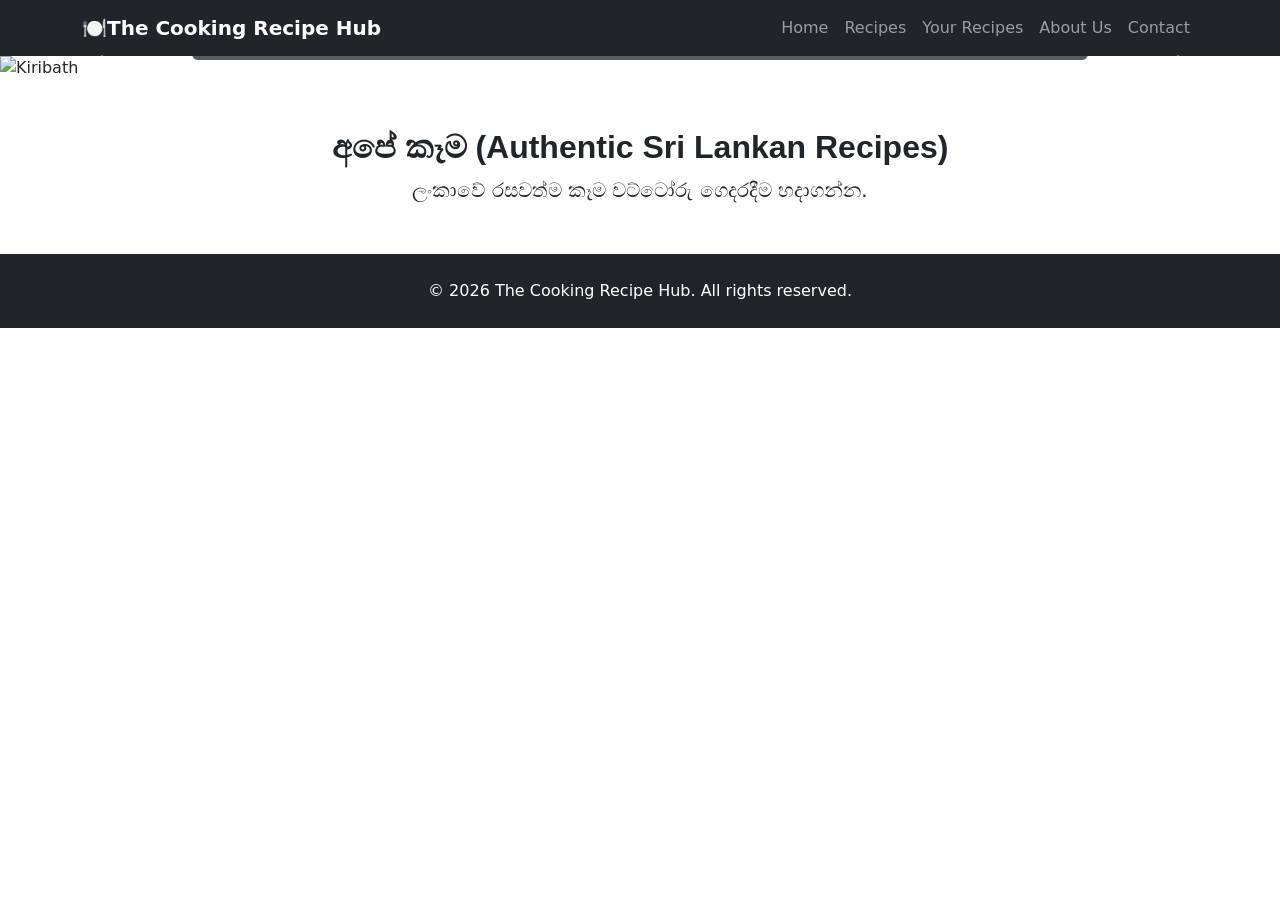
==== index.html @ c58175a7 "logo name change" ====
<!DOCTYPE html>
<html lang="en">
<head>
    <meta charset="UTF-8">
    <meta name="viewport" content="width=device-width, initial-scale=1.0">
    <title>The Cooking Recipe Hub - Home</title>
    
   
      <link rel="stylesheet" href="css/style.css">
    
    <link href="https://cdn.jsdelivr.net/npm/bootstrap@5.3.0/dist/css/bootstrap.min.css" rel="stylesheet">
</head>
<body>
    <header id="navbar-placeholder">    <!-- Bootstrap 5 Navbar -->
    <nav class="navbar navbar-expand-lg navbar-dark bg-dark">
        <div class="container">
            <a class="navbar-brand fw-bold" href="index.html">🍽️The Cooking Recipe Hub</a>
            <button class="navbar-toggler" type="button" data-bs-toggle="collapse" data-bs-target="#navbarNav">
                <span class="navbar-toggler-icon"></span>
            </button>
            <div class="collapse navbar-collapse" id="navbarNav">
                <ul class="navbar-nav ms-auto">
                    <li class="nav-item"><a class="nav-link" href="index.html">Home</a></li>
                    <li class="nav-item"><a class="nav-link" href="recipes.html">Recipes</a></li>
                    <li class="nav-item"><a class="nav-link" href="your-recipes.html">Your Recipes</a></li>
                    <li class="nav-item"><a class="nav-link" href="about.html">About Us</a></li>
                    <li class="nav-item"><a class="nav-link" href="contact.html">Contact</a></li>
                </ul>
            </div>
        </div>
    </nav></header>
    <main>
    <!-- Sri Lankan Food Carousel -->
    <div id="recipeCarousel" class="carousel slide" data-bs-ride="carousel">
        <div class="carousel-inner">
            <div class="carousel-item active">
                <!-- Kiribath Image -->
                <img src="https://github.com/itt2024099/imgs/blob/main/kiribath_lunumiris_1784958632873.jpg?raw=true" class="d-block w-100" alt="Kiribath">
                <div class="carousel-caption d-none d-md-block bg-dark bg-opacity-75 rounded p-3">
                    <h5 class="fw-bold text-warning">උදෑසනට රසවත් කිරිබත්</h5>
                    <p>Authentic Sri Lankan Milk Rice (Kiribath) with Lunu Miris.</p>
                </div>
            </div>
            <div class="carousel-item">
                <!-- Kottu Image -->
                <img src="https://github.com/itt2024099/imgs/blob/main/sri_lankan_kottu_1784958602774.jpg?raw=true" class="d-block w-100" alt="Kottu Roti">
                <div class="carousel-caption d-none d-md-block bg-dark bg-opacity-75 rounded p-3">
                    <h5 class="fw-bold text-warning">උණු උණු කොත්තු රොටි</h5>
                    <p>The Ultimate Sri Lankan Street Food Experience.</p>
                </div>
            </div>
        </div>
        <button class="carousel-control-prev" type="button" data-bs-target="#recipeCarousel" data-bs-slide="prev">
            <span class="carousel-control-prev-icon"></span>
        </button>
        <button class="carousel-control-next" type="button" data-bs-target="#recipeCarousel" data-bs-slide="next">
            <span class="carousel-control-next-icon"></span>
        </button>
    </div>
    
    <div class="container mt-5 text-center">
        <h2 class="fw-bold">අපේ කෑම (Authentic Sri Lankan Recipes)</h2>
        <p class="lead">ලංකාවේ රසවත්ම කෑම වට්ටෝරු ගෙදරදීම හදාගන්න.</p>
    </div>
</main>
    
    <!-- Bootstrap 5 Footer -->
    <footer class="bg-dark text-white text-center py-4 mt-5">
        <div class="container">
            <p class="mb-0">&copy; 2026 The Cooking Recipe Hub. All rights reserved.</p>
        </div>
    </footer>
    <!-- Bootstrap 5 javascript -->
  
    <script src="https://cdn.jsdelivr.net/npm/bootstrap@5.3.0/dist/js/bootstrap.bundle.min.js"></script>
</body>
</html>
---- css/style.css ----
:root {
    --primary-color: #2a9d8f;
    --accent-color: #e76f51;
    --bg-color: #f8f9fa;
    --text-color: #333333;
}
body {
    background-color: var(--bg-color);
    color: var(--text-color);
}
.navbar-custom { background-color: var(--primary-color) !important; }
.btn-primary { background-color: var(--primary-color); border-color: var(--primary-color); }
.btn-primary:hover { background-color: var(--accent-color); border-color: var(--accent-color); }

h1, h2, h3, h4, h5 { font-family: 'Segoe UI', Tahoma, Geneva, Verdana, sans-serif; font-weight: bold; }
p { line-height: 1.6; }
.recipe-card { transition: transform 0.3s ease; box-shadow: 0 4px 8px rgba(0,0,0,0.1); }
.recipe-card:hover { transform: translateY(-5px); }

/* About Page Premium Styling */
.about-img-blend {
    border-radius: 15px;
    box-shadow: 0 10px 30px rgba(0, 0, 0, 0.15);
    transition: transform 0.4s ease, box-shadow 0.4s ease;
}
.about-img-blend:hover {
    transform: scale(1.02);
    box-shadow: 0 15px 40px rgba(0, 0, 0, 0.2);
}
.about-text-container {
    padding: 30px;
    background: linear-gradient(135deg, rgba(255,255,255,1) 0%, rgba(248,249,250,1) 100%);
    border-radius: 15px;
    box-shadow: 0 5px 20px rgba(0,0,0,0.05);
    border-left: 5px solid var(--primary-color);
}
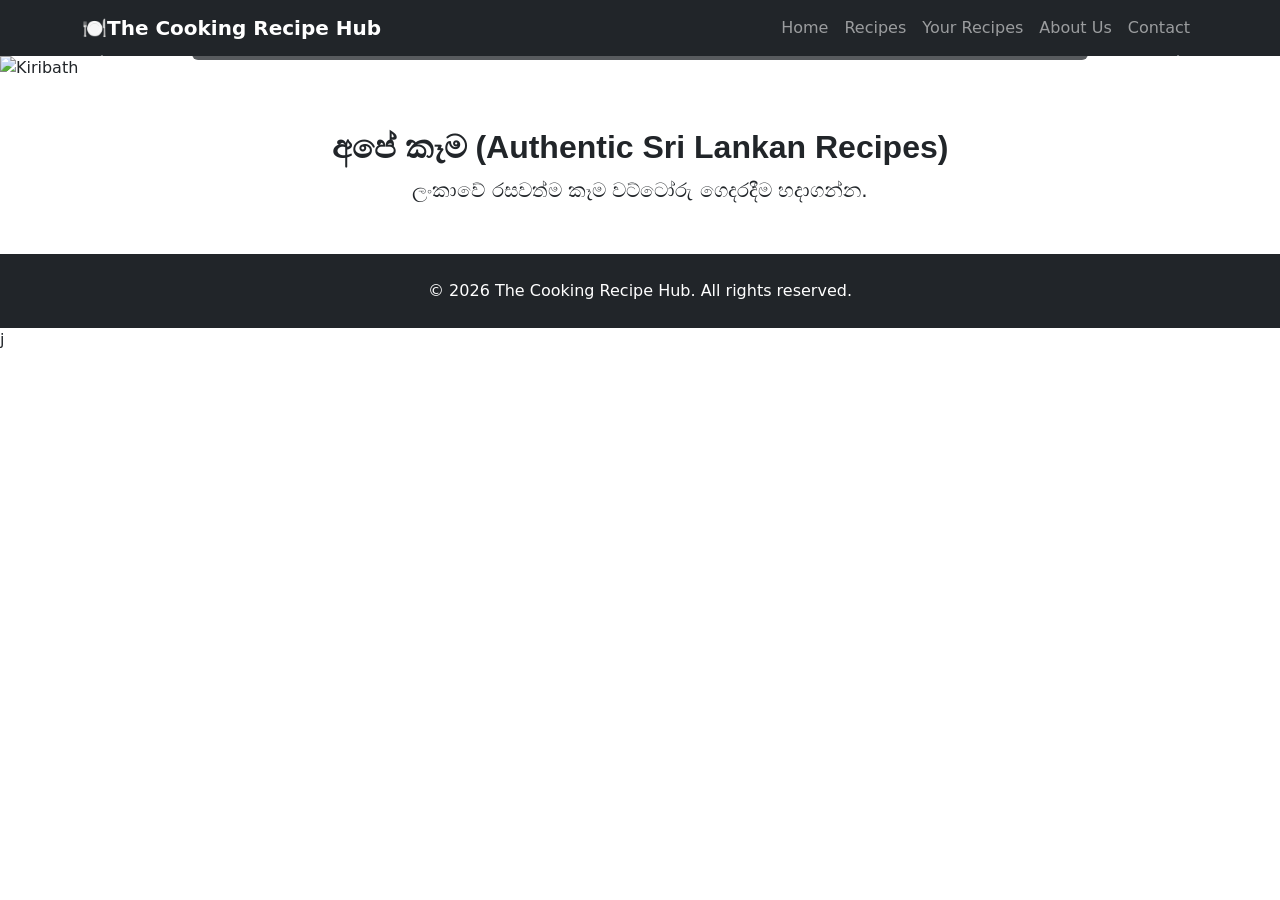
==== commit 4dd1131e: "added new filters,changed the about us page and added some comments" ====
--- a/index.html
+++ b/index.html
@@ -70,8 +70,8 @@
             <p class="mb-0">&copy; 2026 The Cooking Recipe Hub. All rights reserved.</p>
         </div>
     </footer>
-    <!-- Bootstrap 5 javascript -->
-  
+    <!-- javascript -->
+  j
     <script src="https://cdn.jsdelivr.net/npm/bootstrap@5.3.0/dist/js/bootstrap.bundle.min.js"></script>
 </body>
 </html>
--- a/css/style.css
+++ b/css/style.css
@@ -33,4 +33,10 @@
     border-radius: 15px;
     box-shadow: 0 5px 20px rgba(0,0,0,0.05);
     border-left: 5px solid var(--primary-color);
+}
+
+/* Animations */
+@keyframes fadeIn {
+    from { opacity: 0; transform: translateY(10px); }
+    to { opacity: 1; transform: translateY(0); }
 }
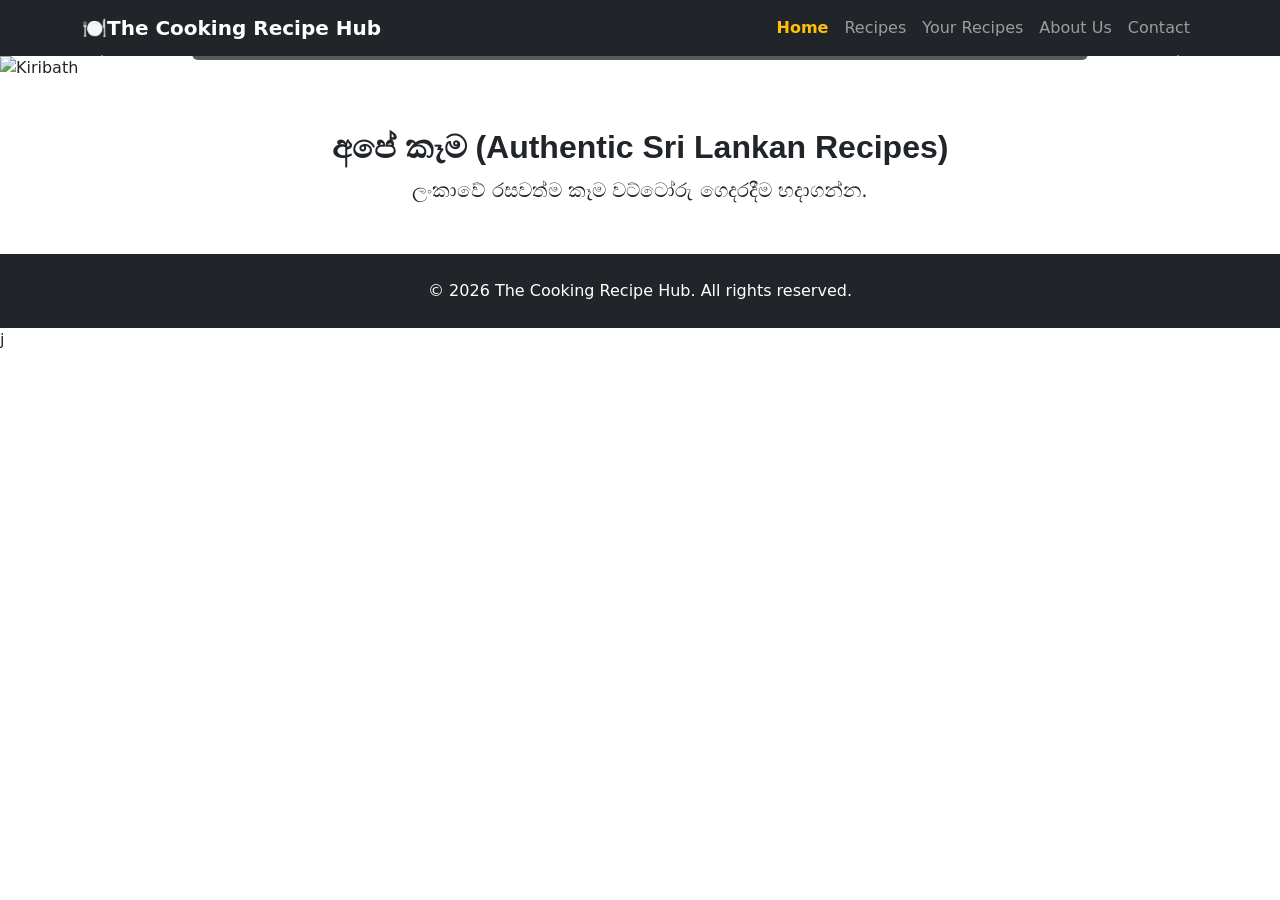
==== commit a41ba7e7: "Highlight active navbar link on each page" ====
--- a/index.html
+++ b/index.html
@@ -20,7 +20,7 @@
             </button>
             <div class="collapse navbar-collapse" id="navbarNav">
                 <ul class="navbar-nav ms-auto">
-                    <li class="nav-item"><a class="nav-link" href="index.html">Home</a></li>
+                    <li class="nav-item"><a class="nav-link active text-warning fw-bold" href="index.html">Home</a></li>
                     <li class="nav-item"><a class="nav-link" href="recipes.html">Recipes</a></li>
                     <li class="nav-item"><a class="nav-link" href="your-recipes.html">Your Recipes</a></li>
                     <li class="nav-item"><a class="nav-link" href="about.html">About Us</a></li>
@@ -75,3 +75,4 @@
     <script src="https://cdn.jsdelivr.net/npm/bootstrap@5.3.0/dist/js/bootstrap.bundle.min.js"></script>
 </body>
 </html>
+
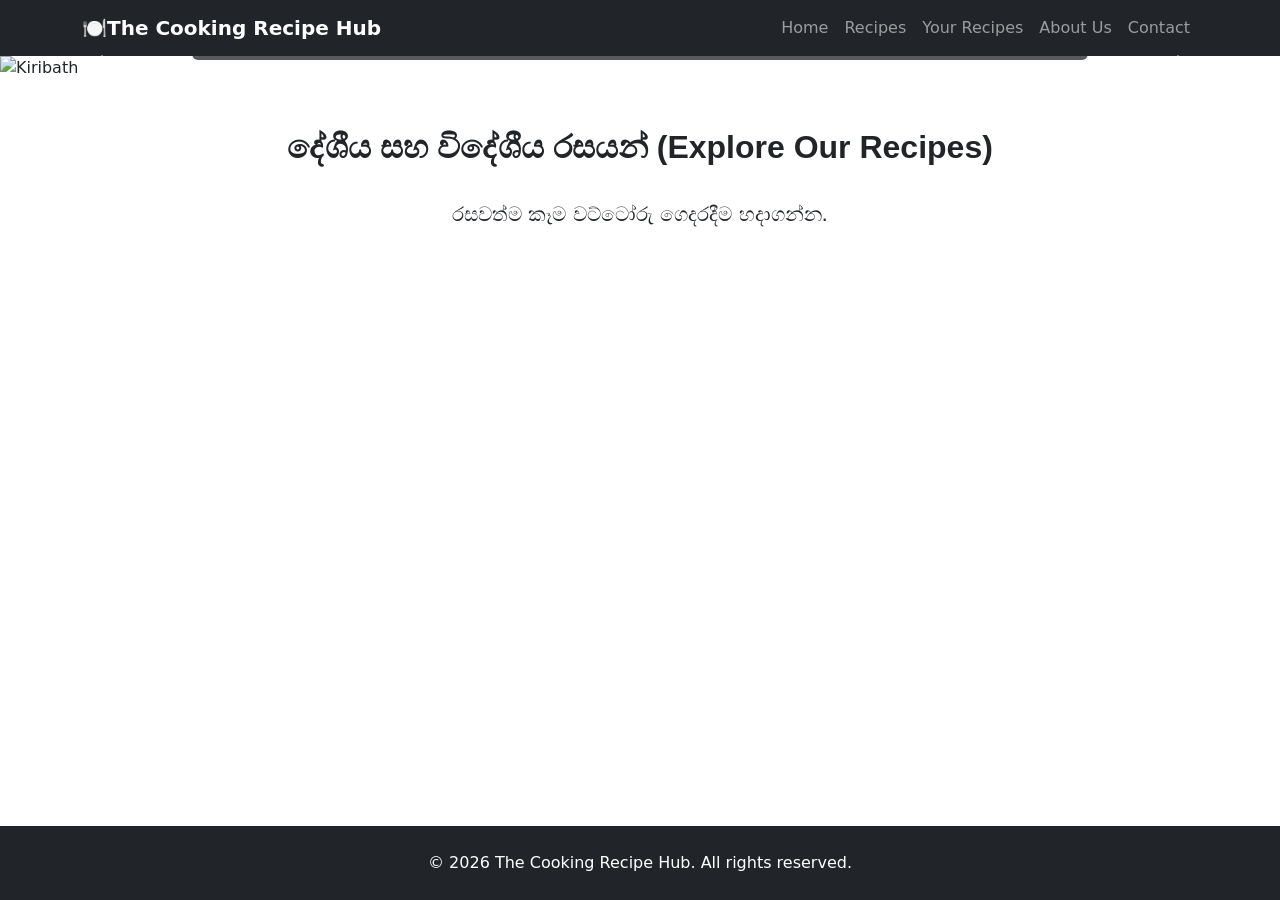
==== commit 2e899a55: "did some changes in the recipie submit form,add missing line to contact psge" ====
--- a/index.html
+++ b/index.html
@@ -20,7 +20,7 @@
             </button>
             <div class="collapse navbar-collapse" id="navbarNav">
                 <ul class="navbar-nav ms-auto">
-                    <li class="nav-item"><a class="nav-link active text-warning fw-bold" href="index.html">Home</a></li>
+                    <li class="nav-item"><a class="nav-link" href="index.html">Home</a></li>
                     <li class="nav-item"><a class="nav-link" href="recipes.html">Recipes</a></li>
                     <li class="nav-item"><a class="nav-link" href="your-recipes.html">Your Recipes</a></li>
                     <li class="nav-item"><a class="nav-link" href="about.html">About Us</a></li>
@@ -59,8 +59,8 @@
     </div>
     
     <div class="container mt-5 text-center">
-        <h2 class="fw-bold">අපේ කෑම (Authentic Sri Lankan Recipes)</h2>
-        <p class="lead">ලංකාවේ රසවත්ම කෑම වට්ටෝරු ගෙදරදීම හදාගන්න.</p>
+        <h2 class="fw-bold">දේශීය සහ විදේශීය රසයන් (Explore Our Recipes)</h2><br>
+        <p class="lead">රසවත්ම කෑම වට්ටෝරු ගෙදරදීම හදාගන්න.</p>
     </div>
 </main>
     
@@ -71,8 +71,6 @@
         </div>
     </footer>
     <!-- javascript -->
-  j
     <script src="https://cdn.jsdelivr.net/npm/bootstrap@5.3.0/dist/js/bootstrap.bundle.min.js"></script>
 </body>
 </html>
-
--- a/css/style.css
+++ b/css/style.css
@@ -7,6 +7,13 @@
 body {
     background-color: var(--bg-color);
     color: var(--text-color);
+    display: flex;
+    flex-direction: column;
+    min-height: 100vh;
+    box-shadow: 0 10px 30px rgba(0, 0, 0, 0.08) !important;
+}
+main {
+    flex: 1;
 }
 .navbar-custom { background-color: var(--primary-color) !important; }
 .btn-primary { background-color: var(--primary-color); border-color: var(--primary-color); }
@@ -17,7 +24,7 @@
 .recipe-card { transition: transform 0.3s ease; box-shadow: 0 4px 8px rgba(0,0,0,0.1); }
 .recipe-card:hover { transform: translateY(-5px); }
 
-/* About Page Premium Styling */
+/* About Page Styling */
 .about-img-blend {
     border-radius: 15px;
     box-shadow: 0 10px 30px rgba(0, 0, 0, 0.15);
@@ -34,6 +41,13 @@
     box-shadow: 0 5px 20px rgba(0,0,0,0.05);
     border-left: 5px solid var(--primary-color);
 }
+/* styling submit card */
+.submit-card {
+    max-width: 800px;
+    margin: 40px auto;
+    border-radius: 12px;
+    border: 1.5px solid #cccccc;
+}
 
 /* Animations */
 @keyframes fadeIn {
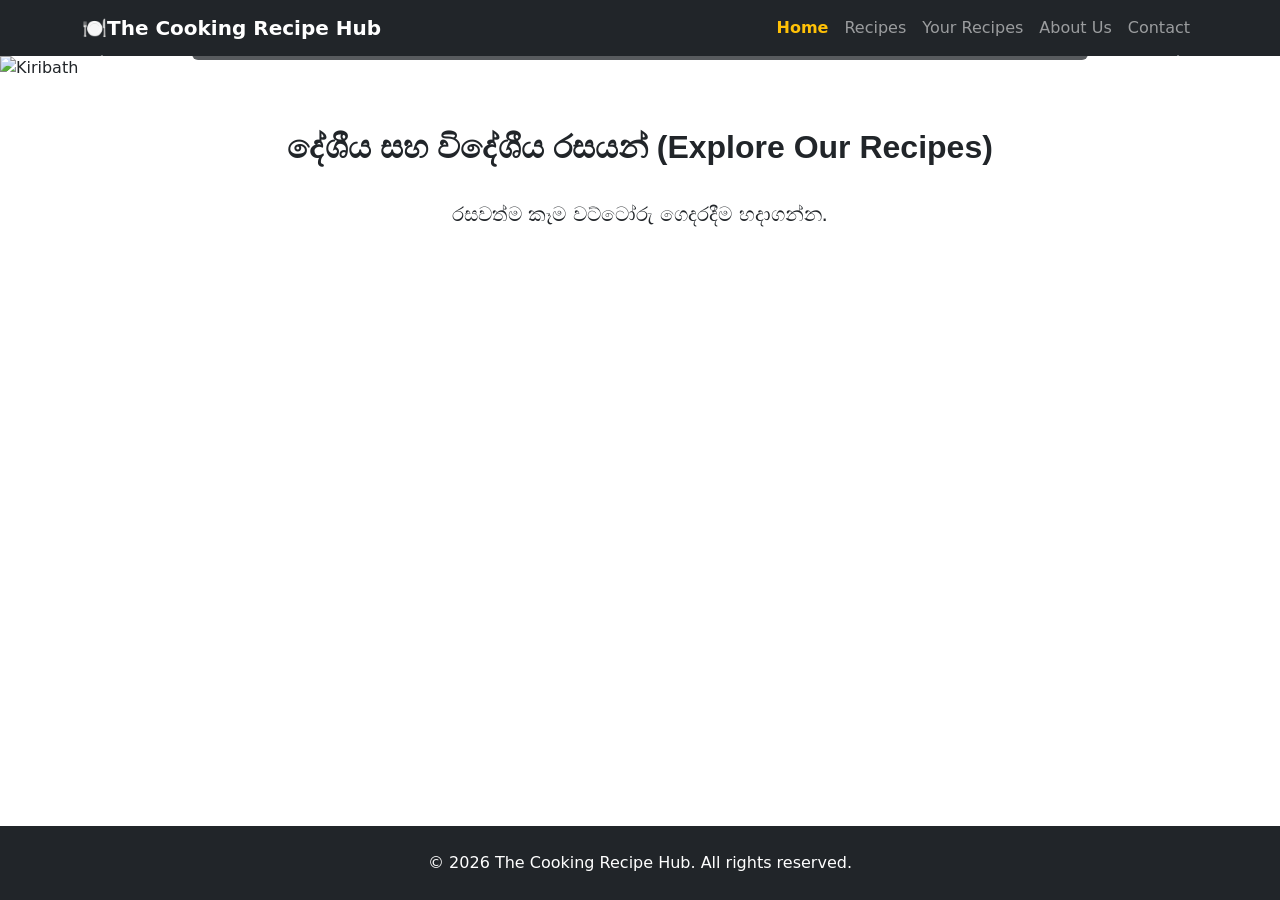
==== commit 5d522931: "Merge branch 'dev' of https://github.com/DarshanaSampath/ict1209-mini-project into dev" ====
--- a/index.html
+++ b/index.html
@@ -20,7 +20,7 @@
             </button>
             <div class="collapse navbar-collapse" id="navbarNav">
                 <ul class="navbar-nav ms-auto">
-                    <li class="nav-item"><a class="nav-link" href="index.html">Home</a></li>
+                    <li class="nav-item"><a class="nav-link active text-warning fw-bold" href="index.html">Home</a></li>
                     <li class="nav-item"><a class="nav-link" href="recipes.html">Recipes</a></li>
                     <li class="nav-item"><a class="nav-link" href="your-recipes.html">Your Recipes</a></li>
                     <li class="nav-item"><a class="nav-link" href="about.html">About Us</a></li>
@@ -74,3 +74,4 @@
     <script src="https://cdn.jsdelivr.net/npm/bootstrap@5.3.0/dist/js/bootstrap.bundle.min.js"></script>
 </body>
 </html>
+
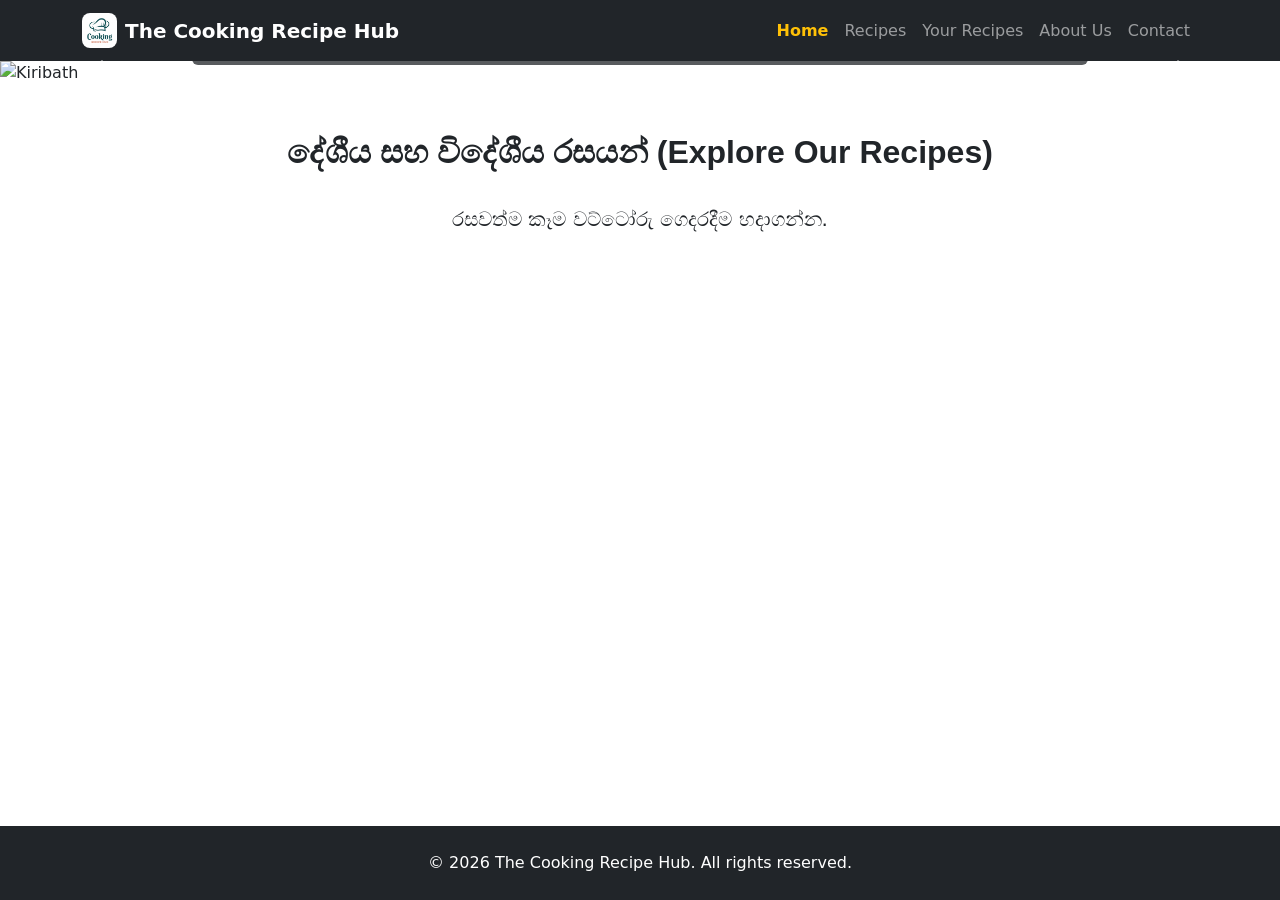
==== commit eeb26eb7: "added the logo of the website" ====
--- a/index.html
+++ b/index.html
@@ -14,7 +14,9 @@
     <header id="navbar-placeholder">    <!-- Bootstrap 5 Navbar -->
     <nav class="navbar navbar-expand-lg navbar-dark bg-dark">
         <div class="container">
-            <a class="navbar-brand fw-bold" href="index.html">🍽️The Cooking Recipe Hub</a>
+            <a class="navbar-brand d-flex align-items-center fw-bold" href="index.html">
+                <img src="images/logo.png" alt="Logo" height="35" class="d-inline-block align-top rounded me-2" style="border-radius: 8px !important;">The Cooking Recipe Hub
+            </a>
             <button class="navbar-toggler" type="button" data-bs-toggle="collapse" data-bs-target="#navbarNav">
                 <span class="navbar-toggler-icon"></span>
             </button>
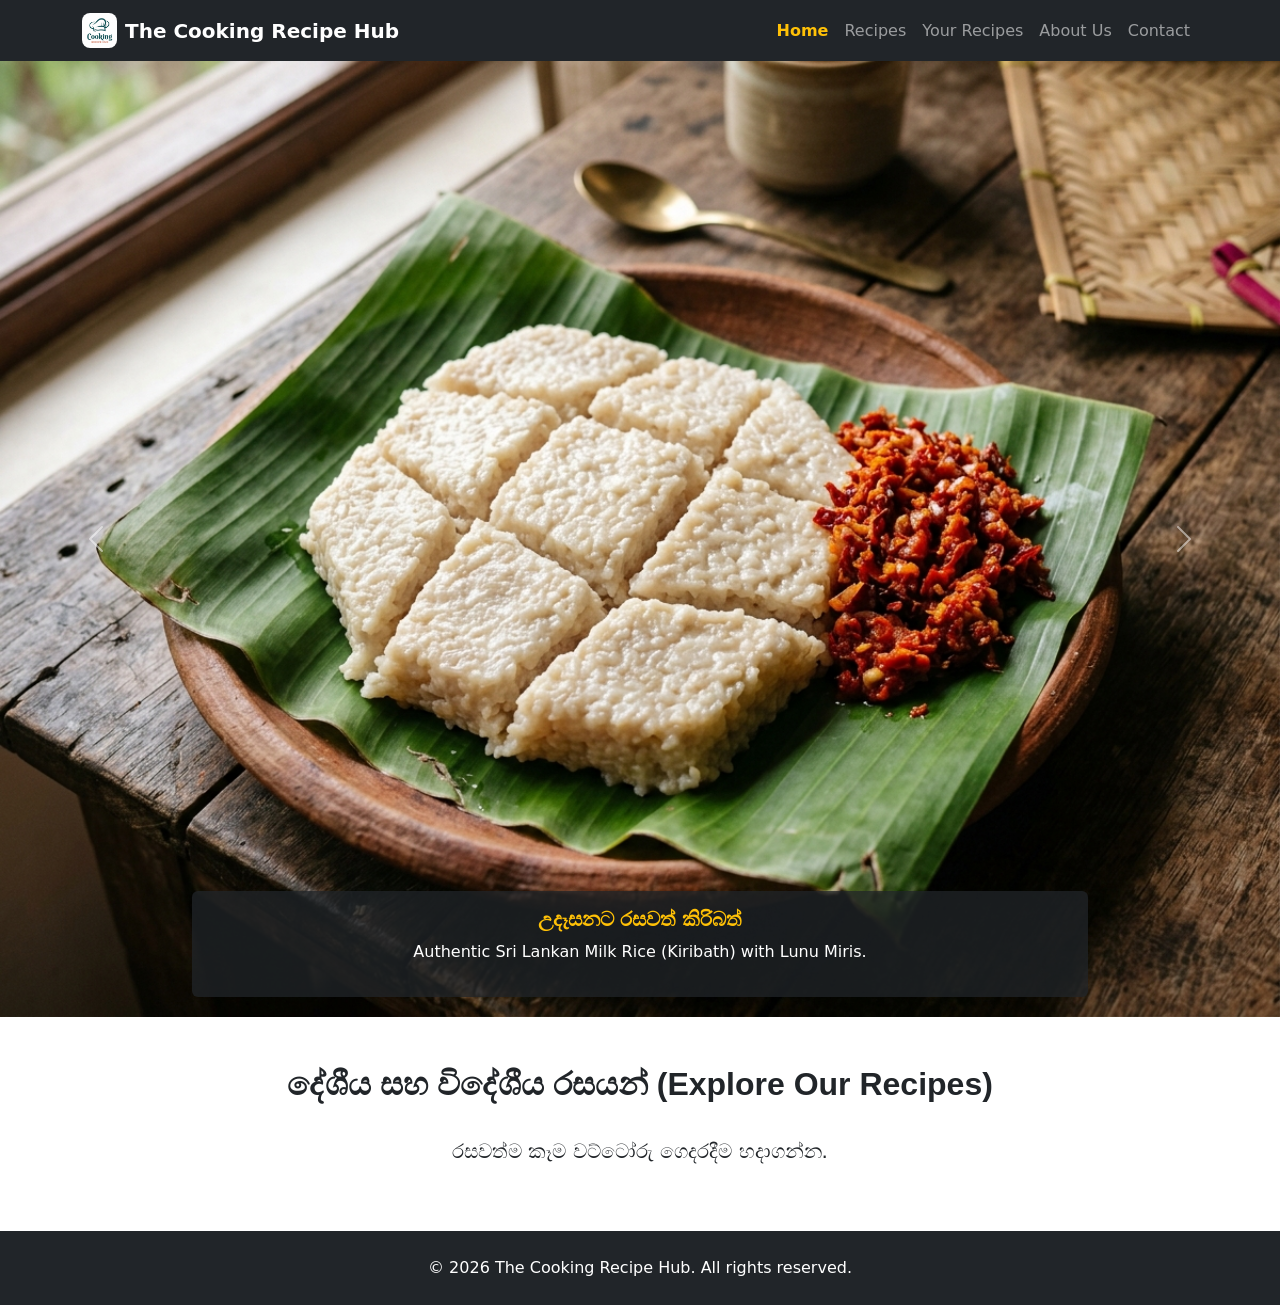
==== commit 220a1ba8: "integrate logo icon and local recipe images across all pages" ====
--- a/index.html
+++ b/index.html
@@ -37,7 +37,7 @@
         <div class="carousel-inner">
             <div class="carousel-item active">
                 <!-- Kiribath Image -->
-                <img src="https://github.com/itt2024099/imgs/blob/main/kiribath_lunumiris_1784958632873.jpg?raw=true" class="d-block w-100" alt="Kiribath">
+                <img src="images/Recipe images/kiribath_lunumiris_1784958632873.jpg" class="d-block w-100" alt="Kiribath">
                 <div class="carousel-caption d-none d-md-block bg-dark bg-opacity-75 rounded p-3">
                     <h5 class="fw-bold text-warning">උදෑසනට රසවත් කිරිබත්</h5>
                     <p>Authentic Sri Lankan Milk Rice (Kiribath) with Lunu Miris.</p>
@@ -45,7 +45,7 @@
             </div>
             <div class="carousel-item">
                 <!-- Kottu Image -->
-                <img src="https://github.com/itt2024099/imgs/blob/main/sri_lankan_kottu_1784958602774.jpg?raw=true" class="d-block w-100" alt="Kottu Roti">
+                <img src="images/Recipe images/sri_lankan_kottu_1784958602774.jpg" class="d-block w-100" alt="Kottu">
                 <div class="carousel-caption d-none d-md-block bg-dark bg-opacity-75 rounded p-3">
                     <h5 class="fw-bold text-warning">උණු උණු කොත්තු රොටි</h5>
                     <p>The Ultimate Sri Lankan Street Food Experience.</p>
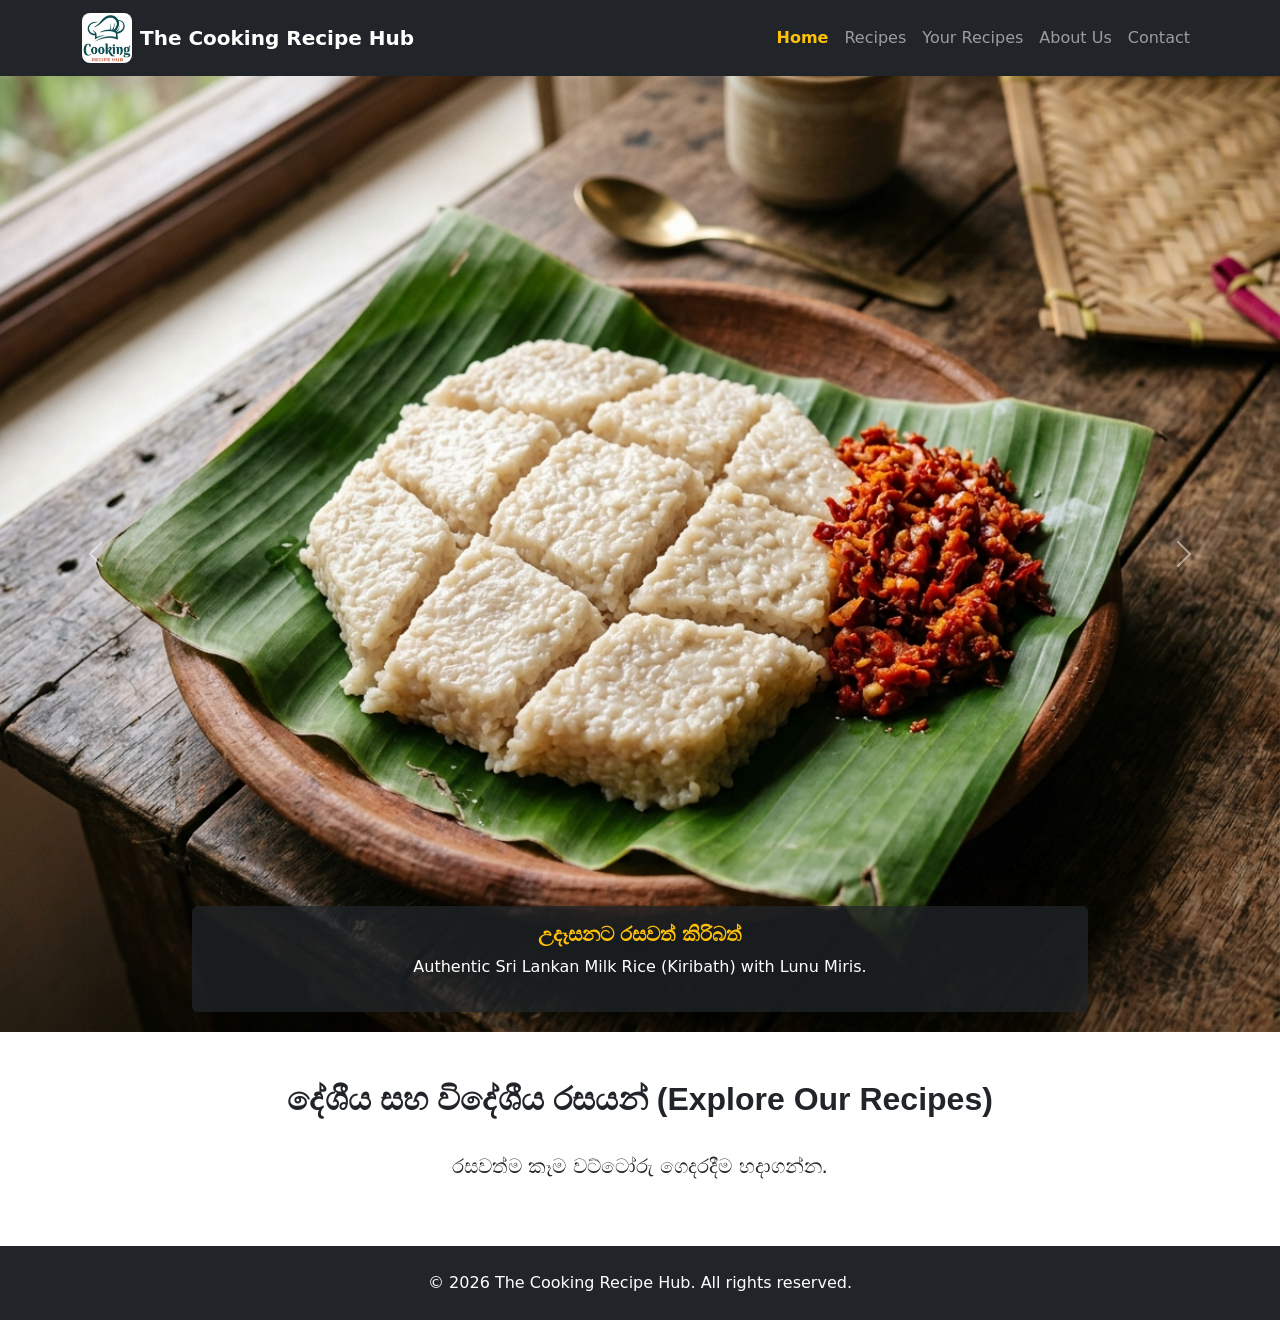
==== commit 6299bca2: "increased the logo size" ====
--- a/index.html
+++ b/index.html
@@ -15,7 +15,7 @@
     <nav class="navbar navbar-expand-lg navbar-dark bg-dark">
         <div class="container">
             <a class="navbar-brand d-flex align-items-center fw-bold" href="index.html">
-                <img src="images/logo.png" alt="Logo" height="35" class="d-inline-block align-top rounded me-2" style="border-radius: 8px !important;">The Cooking Recipe Hub
+                <img src="images/logo.png" alt="Logo" height="50" class="d-inline-block align-top rounded me-2" style="border-radius: 8px !important;">The Cooking Recipe Hub
             </a>
             <button class="navbar-toggler" type="button" data-bs-toggle="collapse" data-bs-target="#navbarNav">
                 <span class="navbar-toggler-icon"></span>
